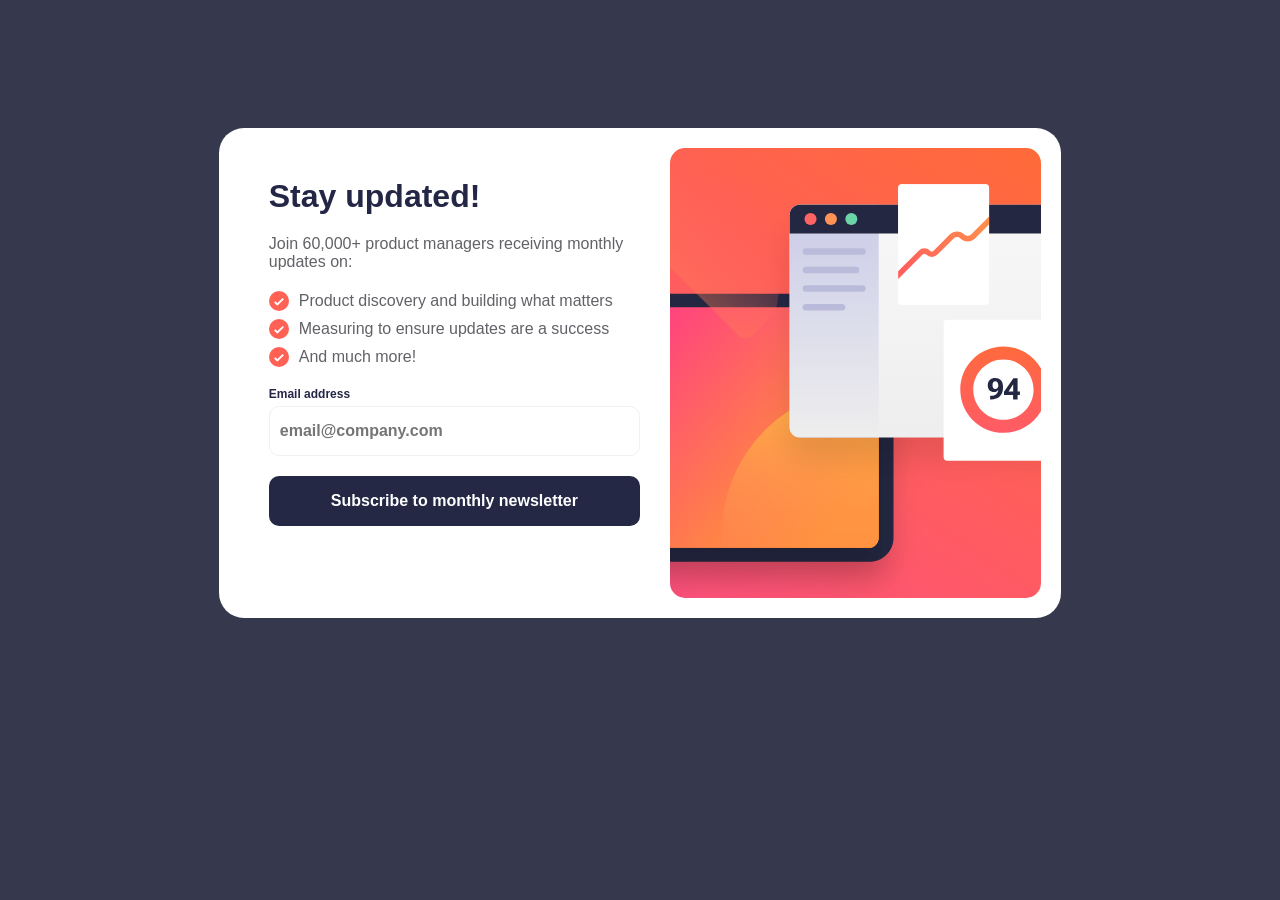
==== index.html @ c490a43d "newsletter-sign-up-with-success-message-main" ====
<!DOCTYPE html>
<html lang="en">
<head>
  <meta charset="UTF-8">
  <meta name="viewport" content="width=device-width, initial-scale=1.0"> <!-- displays site properly based on user's device -->

  <link rel="icon" type="image/png" sizes="32x32" href="./assets/images/favicon-32x32.png">
  <link rel="stylesheet" href="./style.css">
  
  <title>Frontend Mentor | Newsletter sign-up form with success message</title>

  <!-- Feel free to remove these styles or customise in your own stylesheet 👍 -->
  <style>
    .attribution { font-size: 11px; text-align: center; }
    .attribution a { color: hsl(228, 45%, 44%); }
  </style>
</head>
<body>

  <!-- Sign-up form start -->
  <div class="sign-up error">
   <div class="sign-up-container">
    <div class="image"></div>

    <form action="#" id="sign-up-form" >
      <h1 class="title">Stay updated!</h1>
      <p class="description">Join 60,000+ product managers receiving monthly updates on:</p>
      <ul class="list">
        <li><img src="./assets/images/icon-list.svg" alt="icon"> <p>Product discovery and building what matters</p></li>
        <li><img src="./assets/images/icon-list.svg" alt="icon"> <p>Measuring to ensure updates are a success</p></li>
        <li><img src="./assets/images/icon-list.svg" alt="icon"> <p>And much more!</p></li>
      </ul>
      <div class="email-input">
        <div class="label-error-messsage">
          <label for="email" id="email-label" class="">Email address</label>
          <p class="error-message" id="error-message">enter correct email</p>
        </div>
        <input type="email" id="email-input" name="email" class="" placeholder="email@company.com">
      </div>
      <button type="submit" class="button">Subscribe to monthly newsletter</button>
    </form>
   </div>
  </div>
  <!-- Sign-up form end -->
  
  <!-- Success message start -->
   <div class="bg-success-message">
     <div class="success-message" id="success-message">
       <div class="content">
      <div class="success-image"></div>
      <h2>Thanks for subscribing!</h2>
      <p>A confirmation email has been sent to <span class="user-email" id="user-email">ash@loremcompany.com</span>. 
        Please open it and click the button inside to confirm your subscription.</p>
    </div>
    <button class="success-button" id="success-button">Dismiss message</button>
  </div>
</div>
  <!-- Success message end -->
  
  <!-- <div class="attribution">
    Challenge by <a href="https://www.frontendmentor.io?ref=challenge" target="_blank">Frontend Mentor</a>. 
    Coded by <a href="#">Your Name Here</a>.
  </div> -->
  <script src="./validateForm.js"></script>
</body>
</html>
---- style.css ----
@font-face {
    font-family: 'RobotoBold';
    src: url('./fonts/Roboto-Bold.ttf') format('truetype');
    font-weight: bold;
    font-style: normal;
}

:root {
    --back-ground-dark: #36384D;
    --back-ground-white: #FFFFFF;
    --title-color-dark: #242646;
    --text-color: #626167;
    --border-color: #F1F1F1;
    --button-color: #242845;

}

* {
    margin: 0;
    padding: 0;
    box-sizing: border-box;
    list-style: none;
}
body{
    font-family: 'RobotoBold', Arial, sans-serif;
    background-color: var(--back-ground-dark);
    padding: 10% 15%;
}
.sign-up{
    display: flex;
    /* flex-direction: row; */
    justify-content: center;
    align-items: center;
    height: 100%;
    width: 100%;
}
.sign-up-container{
    display: flex;
    flex-direction: row-reverse;
    flex-wrap: wrap;
    /* width: 100%; */
    /* height: 100%; */
    background-color: var(--back-ground-white);
    border-radius: 25px;
    padding: 20px;
}
form{
    /* width: 50%; */
    flex: 1 1;
    min-width: 300px;
    /* max-width: 350px; */
    height: 100%;
    display: flex;
    flex-direction: column;
    justify-content: space-evenly;
    align-items: flex-start;
    padding: 30px;
}
.sign-up-container h1{
    color: var(--title-color-dark);
    font-size: clamp(2rem, 2.5vw, 5rem);
    margin-bottom: 20px;
    
}
.sign-up-container .description {
    color: var(--text-color);
    font-size: clamp(1rem, 2vw, 1rem);
    margin-bottom: 20px;
}
.list {
    list-style: none;
    padding: 0;
    display: flex;
    flex-direction: column;
    justify-content: flex-start;
    gap: 8px;
    margin-bottom: 20px;
}

.list li {
    display: flex;
    align-items: center;
    justify-content: flex-start;
    gap: 10px;
    font-size: 18px;
}

.list img {
    width: 20px;
    height: 20px;
}
.list li p {
    margin: 0;
    color: var(--text-color);
    font-size: clamp(1rem, 2vw, 1rem);
}
label {
    color: var(--title-color-dark);
    font-size: 12px;
    font-weight: bold;
    /* width: 100%; */
    margin-bottom: 5px;
}
input {
    width: 100%;
    height: 50px;
    border: 1px solid var(--border-color);
    border-radius: 10px;
    padding: 0 10px;
    font-size: 16px;
    font-weight: bold;
}
.email-input{
    margin-bottom: 20px;
    width: 100%;
}
.error-message {
    font-size: 12px;
    color: red;
    margin-bottom: 5px;
    font-weight: bold;
    display: none;
}
.input-error { 
    border: 2px solid red;
    background-color: rgb(255, 0, 0, 30%);
}
.label-error {
    color: red;
}

.label-error-messsage {
    display: flex;
    flex-direction: row;
    align-items: center;
    justify-content: space-between;
}
button {
    width: 100%;
    height: 50px;
    background-color: var(--button-color);
    color: var(--back-ground-white);
    border: none;
    border-radius: 10px;
    cursor: pointer;
    font-size: 16px;
    font-weight: bold;
    translate: all 0.3 ease;
}
button:hover {
    background: linear-gradient(90deg, #FF8F4D 0%, #FF5A68 100%);
    box-shadow: 0px 12px 22px 3px rgba(255, 143, 77, 0.38);
}
.image{
    flex: 1 1 ;
    min-width: 300px;
    height: 450px;
    background-image: url('./assets/images/illustration-sign-up-desktop.svg');
    background-repeat: no-repeat;
    background-position: center;
    background-size: cover;
    border-radius: 15px;
}
@media screen and (max-width: 1067px) {
    body {
        padding: 10% 50px;
    }
    
}
@media screen and (max-width: 740px) {
    form {
        padding: 20px;
        margin-bottom: 20px;
    }
    .sign-up-container {
        padding: 0;
    }
    .image {
        background-image: url('./assets/images/illustration-sign-up-mobile.svg');
        border-radius:15px 15px 0px 0px;
        height: 350px;
    }
    
}
@media screen and (max-width: 545px) {
    .sign-up-container .description {
        color: var(--text-color);
        font-size: clamp(0.8rem, 2vw, 1rem);
        margin-bottom: 20px;
    }
    .list li p{
        font-size: clamp(0.8rem, 2vw, 1rem);
    }
    .list li img {
        width: 16px;
        height: 16px;
    }
}
.bg-success-message{
    position: relative;
    width: 100%;
    height: 100%;
    background-color: var(--back-ground-dark);
}
.success-message {
    display: none;
     width: 270px;
 
    padding: 20px;
    background-color: var(--back-ground-white);
    border-radius: 25px;
    position: fixed;
    top: 50%;
    right: 50%;
    transform: translate(50%,-50%);
}
.success-message .success-image {
    width: 40px;
    height: 40px;
    background-image: url('./assets/images/icon-success.svg');
    background-repeat: no-repeat;
    background-position: center;
    background-size: cover;
    margin-bottom: 10px;
}
.content h2{
    font-size: 28px;
    color: var(--title-color-dark);
    margin-bottom: 10px;
}
.content p{
    color: var(--text-color);
    margin-bottom: 10px;
    font-size: 12px;
}
.content p span {
    color: var(--title-color-dark);
    font-weight: bold;
}
.success-message .success-button {
    height: 40px;
    font-size: 16px;
}
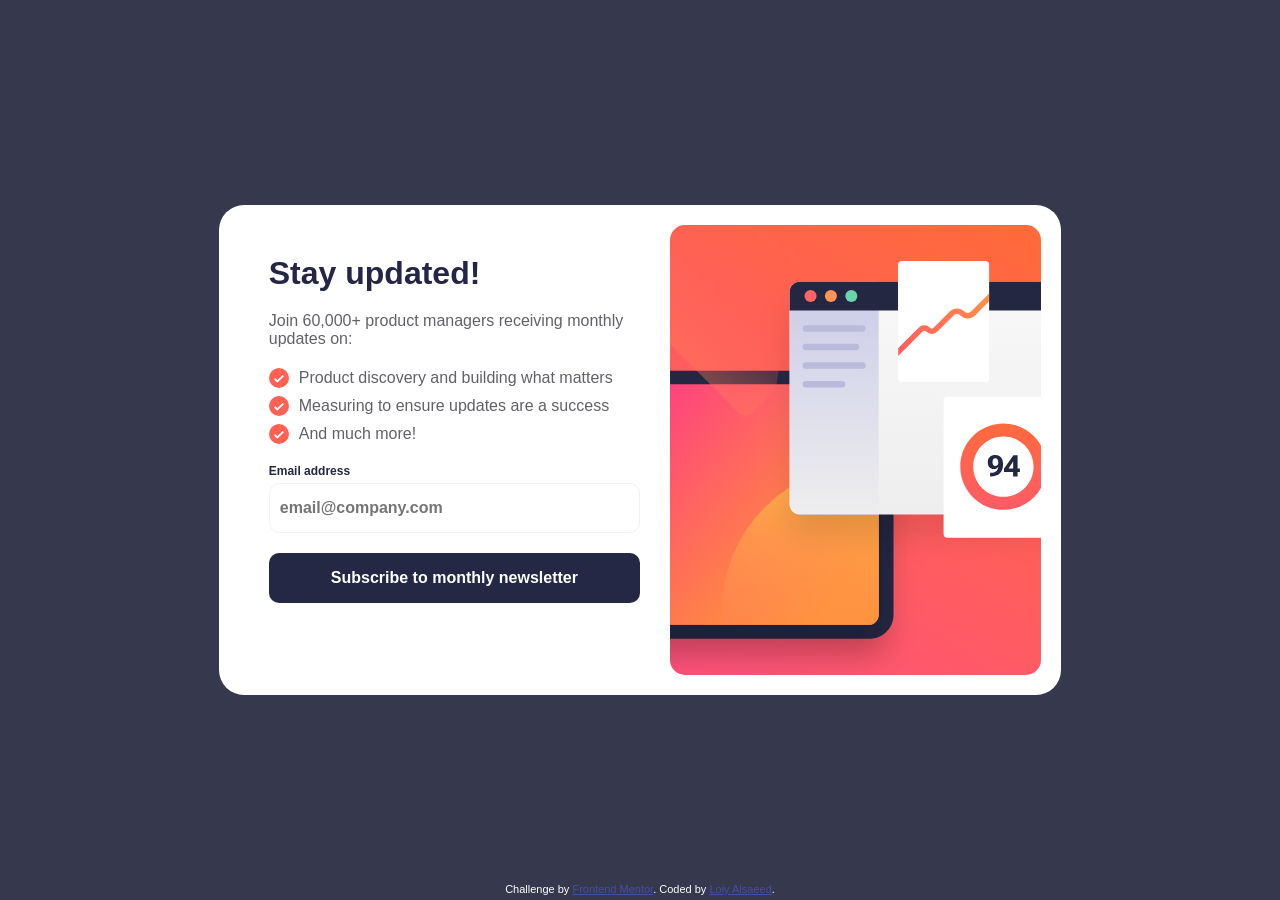
==== commit 793007ca: "add footer" ====
--- a/index.html
+++ b/index.html
@@ -57,10 +57,10 @@
 </div>
   <!-- Success message end -->
   
-  <!-- <div class="attribution">
+  <div class="attribution">
     Challenge by <a href="https://www.frontendmentor.io?ref=challenge" target="_blank">Frontend Mentor</a>. 
-    Coded by <a href="#">Your Name Here</a>.
-  </div> -->
+    Coded by <a href="https://www.linkedin.com/in/loiy-alsaeed-118360271/" target="_blank">Loiy Alsaeed</a>.
+  </div>
   <script src="./validateForm.js"></script>
 </body>
 </html>
--- a/style.css
+++ b/style.css
@@ -24,31 +24,25 @@
 body{
     font-family: 'RobotoBold', Arial, sans-serif;
     background-color: var(--back-ground-dark);
-    padding: 10% 15%;
 }
 .sign-up{
     display: flex;
-    /* flex-direction: row; */
     justify-content: center;
     align-items: center;
-    height: 100%;
+    height: 100vh;
     width: 100%;
 }
 .sign-up-container{
     display: flex;
     flex-direction: row-reverse;
     flex-wrap: wrap;
-    /* width: 100%; */
-    /* height: 100%; */
     background-color: var(--back-ground-white);
     border-radius: 25px;
     padding: 20px;
 }
 form{
-    /* width: 50%; */
     flex: 1 1;
     min-width: 300px;
-    /* max-width: 350px; */
     height: 100%;
     display: flex;
     flex-direction: column;
@@ -98,7 +92,6 @@
     color: var(--title-color-dark);
     font-size: 12px;
     font-weight: bold;
-    /* width: 100%; */
     margin-bottom: 5px;
 }
 input {
@@ -161,41 +154,6 @@
     background-size: cover;
     border-radius: 15px;
 }
-@media screen and (max-width: 1067px) {
-    body {
-        padding: 10% 50px;
-    }
-    
-}
-@media screen and (max-width: 740px) {
-    form {
-        padding: 20px;
-        margin-bottom: 20px;
-    }
-    .sign-up-container {
-        padding: 0;
-    }
-    .image {
-        background-image: url('./assets/images/illustration-sign-up-mobile.svg');
-        border-radius:15px 15px 0px 0px;
-        height: 350px;
-    }
-    
-}
-@media screen and (max-width: 545px) {
-    .sign-up-container .description {
-        color: var(--text-color);
-        font-size: clamp(0.8rem, 2vw, 1rem);
-        margin-bottom: 20px;
-    }
-    .list li p{
-        font-size: clamp(0.8rem, 2vw, 1rem);
-    }
-    .list li img {
-        width: 16px;
-        height: 16px;
-    }
-}
 .bg-success-message{
     position: relative;
     width: 100%;
@@ -204,8 +162,7 @@
 }
 .success-message {
     display: none;
-     width: 270px;
- 
+    width: 270px;
     padding: 20px;
     background-color: var(--back-ground-white);
     border-radius: 25px;
@@ -241,5 +198,53 @@
     height: 40px;
     font-size: 16px;
 }
-
-
+.attribution {
+    width: 90%;
+    position: fixed;
+    bottom: 0;
+    color: #fff;
+    left: 50%;
+    transform: translateX(-50%);
+    margin-bottom: 5px;
+    font-size: 12px;
+    text-align: center;
+}
+.attribution a {
+    color: #F37362;
+}
+@media screen and (max-width: 1067px) {
+    body {
+        padding: 10% 50px;
+    }
+    
+}
+@media screen and (max-width: 740px) {
+    form {
+        padding: 20px;
+        margin-bottom: 20px;
+    }
+    .sign-up-container {
+        padding: 0;
+    }
+    .image {
+        background-image: url('./assets/images/illustration-sign-up-mobile.svg');
+        border-radius:15px 15px 0px 0px;
+        height: 350px;
+    }
+    
+}
+@media screen and (max-width: 545px) {
+    .sign-up-container .description {
+        color: var(--text-color);
+        font-size: clamp(0.8rem, 2vw, 1rem);
+        margin-bottom: 20px;
+    }
+    .list li p{
+        font-size: clamp(0.8rem, 2vw, 1rem);
+    }
+    .list li img {
+        width: 16px;
+        height: 16px;
+    }
+}
+
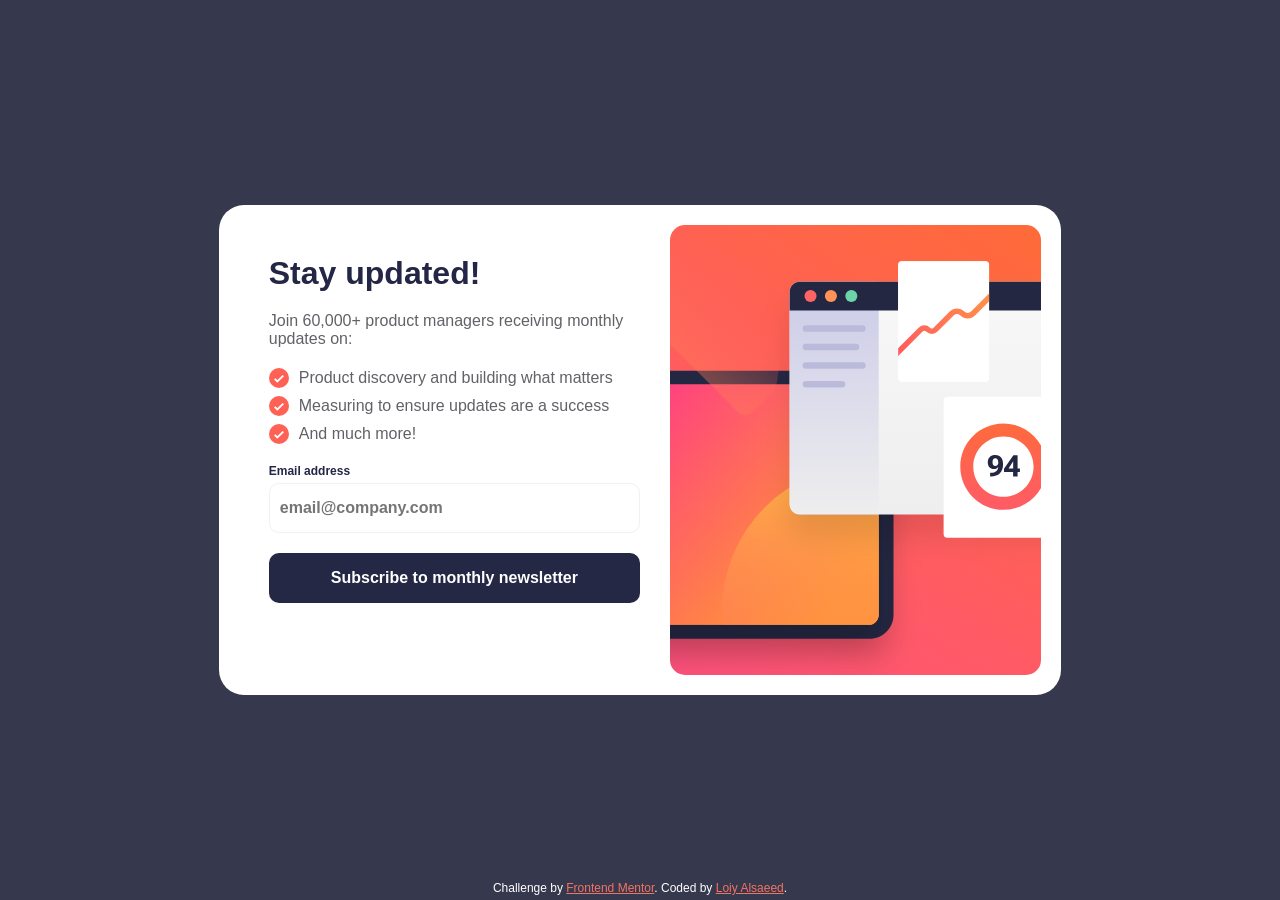
==== commit 3c47738a: "remove link attripute from index.html" ====
--- a/index.html
+++ b/index.html
@@ -10,10 +10,7 @@
   <title>Frontend Mentor | Newsletter sign-up form with success message</title>
 
   <!-- Feel free to remove these styles or customise in your own stylesheet 👍 -->
-  <style>
-    .attribution { font-size: 11px; text-align: center; }
-    .attribution a { color: hsl(228, 45%, 44%); }
-  </style>
+  
 </head>
 <body>
 
